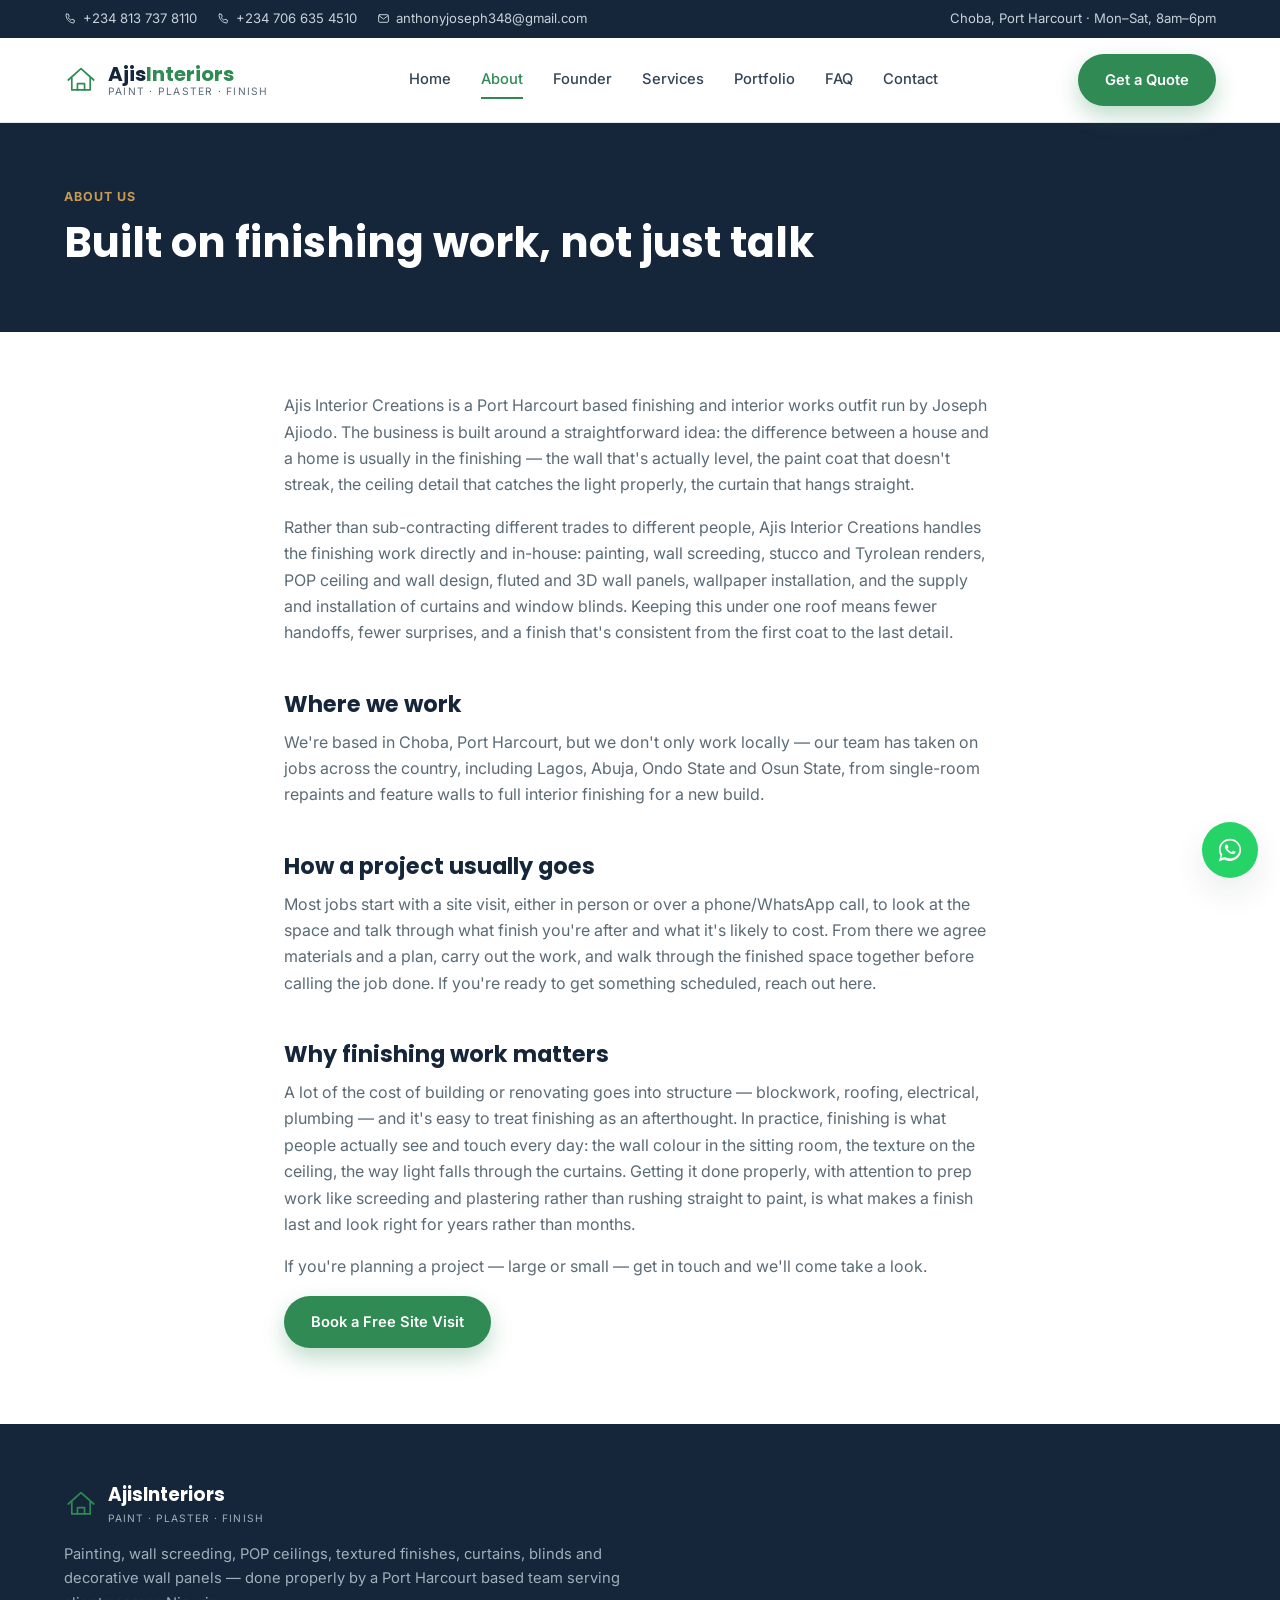
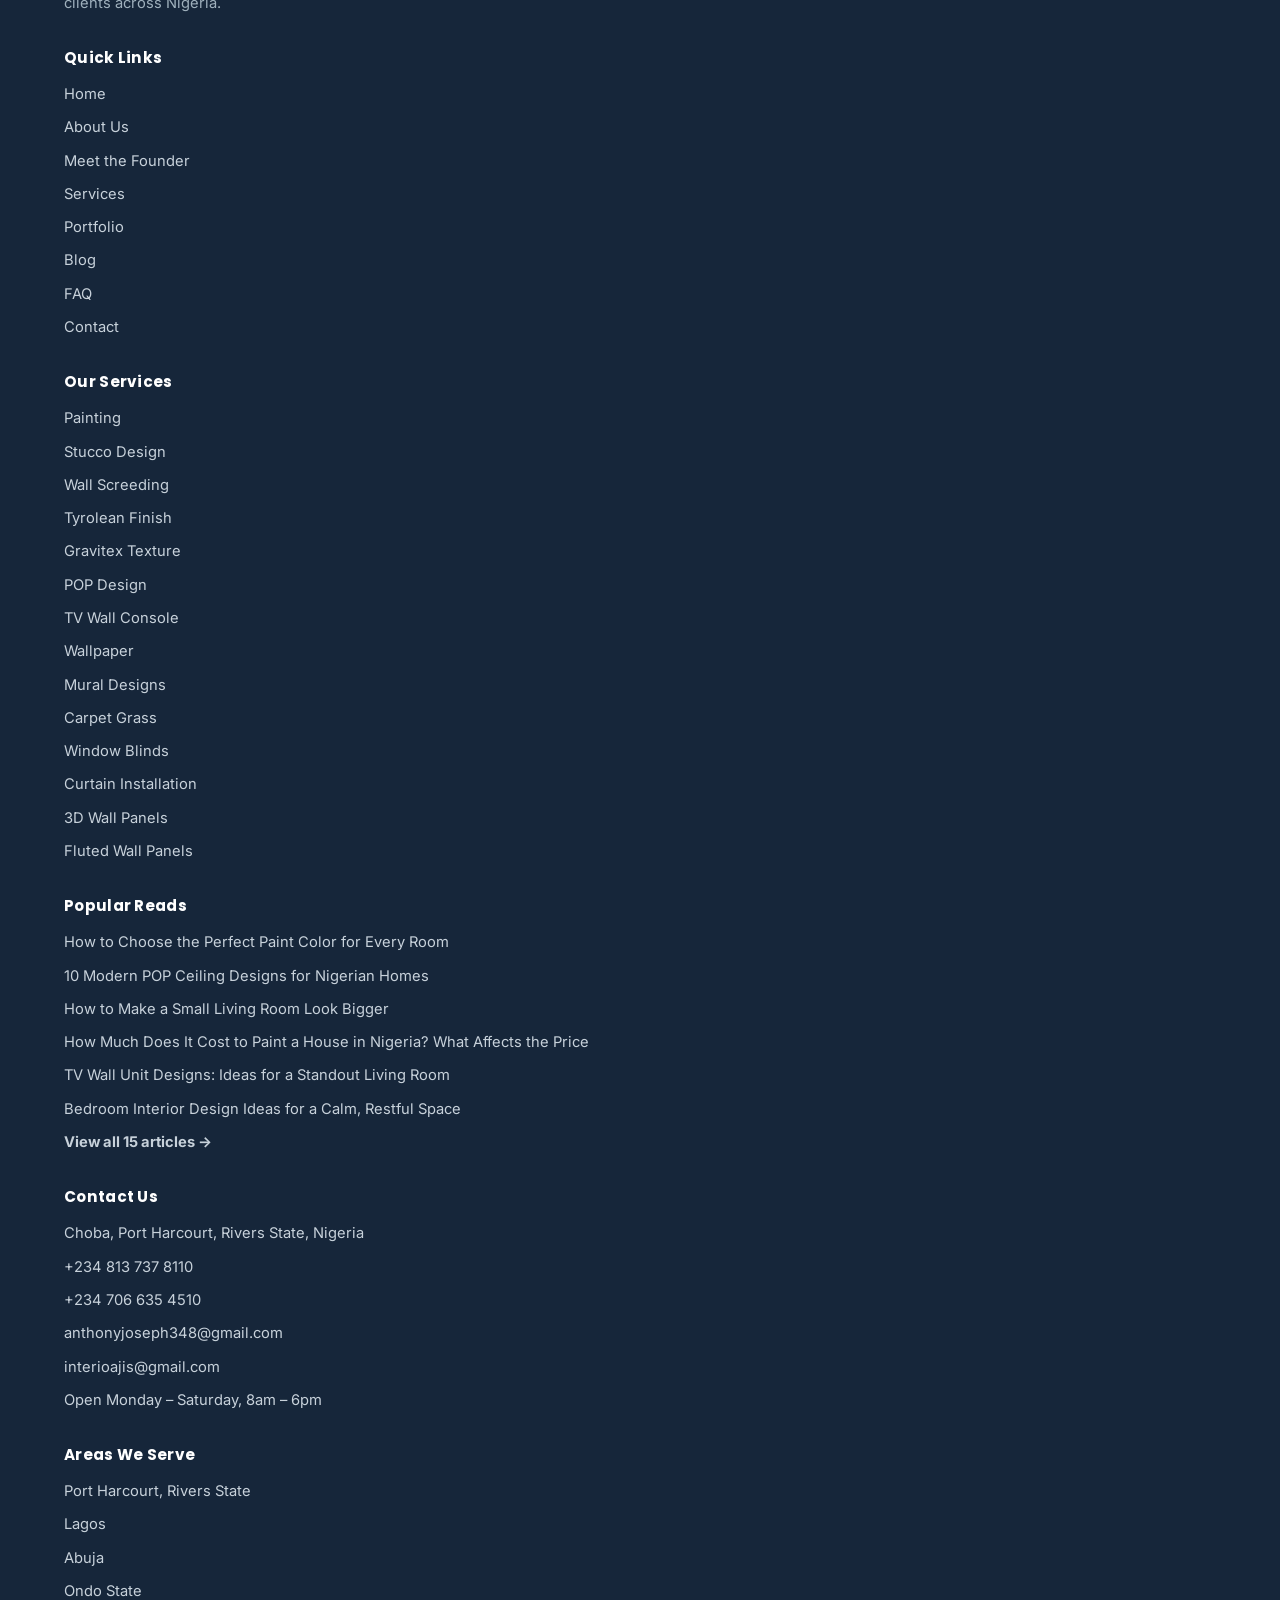
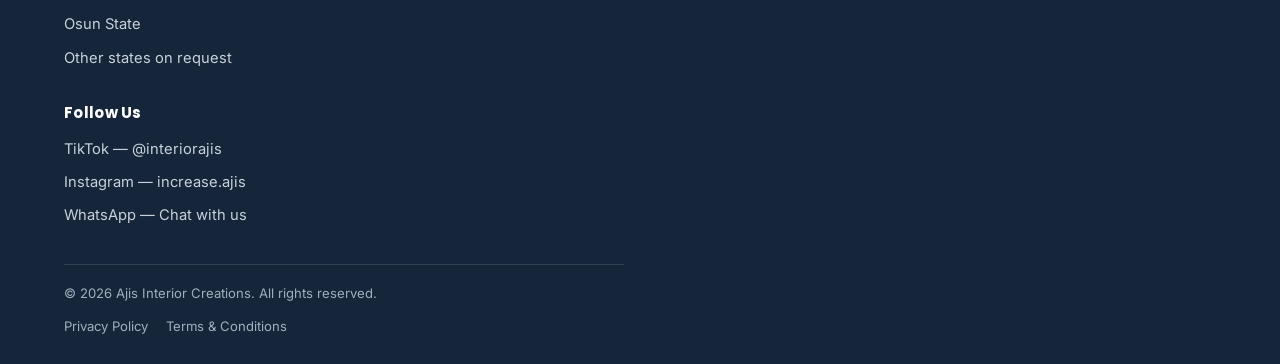
==== about.html @ b14771e4 "Add files via upload" ====
<!doctype html>
<html lang="en">
<head>
<meta charset="UTF-8">
<meta name="viewport" content="width=device-width, initial-scale=1.0">
<title>About Us | Ajis Interior Creations, Port Harcourt</title>
<meta name="description" content="Learn about Ajis Interior Creations — a Port Harcourt based finishing and interior works team specialising in painting, wall screeding, POP design, panels and window treatments.">
<link rel="canonical" href="https://mmakaprince0-design.github.io/Ajis-Interior-Creation/about.html">
<link rel="preconnect" href="https://fonts.googleapis.com">
<link rel="preconnect" href="https://fonts.gstatic.com" crossorigin>
<link href="https://fonts.googleapis.com/css2?family=Poppins:wght@500;600;700&family=Inter:wght@400;500;600&display=swap" rel="stylesheet">
<link rel="stylesheet" href="style.css">
</head>
<body>

<div class="top-strip">
  <div class="container">
    <div class="top-strip-links">
      <a href="tel:+2348137378110"><svg class="ts-ic" viewBox="0 0 24 24" fill="none" stroke="currentColor" stroke-width="1.8" stroke-linecap="round" stroke-linejoin="round"><path d="M4.5 4h3.6l1.6 4.4-2 1.7a12.6 12.6 0 0 0 5.2 5.2l1.7-2 4.4 1.6v3.6c0 1-.8 1.8-1.8 1.7-7-0.5-12.7-6.2-13.2-13.2C3.3 5.3 4 4.5 4.5 4Z"/></svg> +234 813 737 8110</a>
      <a href="tel:+2347066354510"><svg class="ts-ic" viewBox="0 0 24 24" fill="none" stroke="currentColor" stroke-width="1.8" stroke-linecap="round" stroke-linejoin="round"><path d="M4.5 4h3.6l1.6 4.4-2 1.7a12.6 12.6 0 0 0 5.2 5.2l1.7-2 4.4 1.6v3.6c0 1-.8 1.8-1.8 1.7-7-0.5-12.7-6.2-13.2-13.2C3.3 5.3 4 4.5 4.5 4Z"/></svg> +234 706 635 4510</a>
      <a href="mailto:anthonyjoseph348@gmail.com"><svg class="ts-ic" viewBox="0 0 24 24" fill="none" stroke="currentColor" stroke-width="1.8" stroke-linecap="round" stroke-linejoin="round"><rect x="3" y="5" width="18" height="14" rx="2"/><path d="m4 7 8 6 8-6"/></svg> anthonyjoseph348@gmail.com</a>
    </div>
    <div>Choba, Port Harcourt · Mon–Sat, 8am–6pm</div>
  </div>
</div>

<header class="site-header">
  <div class="container">
    <a href="index.html" class="brand">
      <span class="brand-icon" aria-hidden="true">
        <svg viewBox="0 0 48 48" fill="none" stroke="currentColor" stroke-width="2.4" stroke-linecap="round" stroke-linejoin="round">
          <path d="M6 24L24 8l18 16"/>
          <path d="M11 21v17h26V21"/>
          <path d="M19 38v-9h10v9"/>
        </svg>
      </span>
      <span class="brand-text">
        <span class="brand-name">Ajis<span>Interiors</span></span>
        <span class="brand-tag">Paint · Plaster · Finish</span>
      </span>
    </a>
    <nav class="main-nav" id="main-nav">
      <a href="index.html">Home</a>
      <a href="about.html" class="active">About</a>
      <a href="founder.html">Founder</a>
      <a href="service.html">Services</a>
      <a href="portfolio.html">Portfolio</a>
      <a href="index.html#faq">FAQ</a>
      <a href="contact.html">Contact</a>
    </nav>
    <div class="header-actions">
      <a href="contact.html" class="btn btn-primary">Get a Quote</a>
      <button class="nav-toggle" id="nav-toggle" aria-label="Toggle menu" aria-expanded="false" aria-controls="main-nav">
        <span></span><span></span><span></span>
      </button>
    </div>
  </div>
</header>

<div class="page-hero">
  <div class="container">
    <div class="eyebrow" style="color:#c79a54">About us</div>
    <h1>Built on finishing work, not just talk</h1>
  </div>
</div>

<div class="page-content">
  <div class="container" style="max-width:760px">
    <p>Ajis Interior Creations is a Port Harcourt based finishing and interior works outfit run by Joseph Ajiodo. The business is built around a straightforward idea: the difference between a house and a home is usually in the finishing — the wall that's actually level, the paint coat that doesn't streak, the ceiling detail that catches the light properly, the curtain that hangs straight.</p>

    <p>Rather than sub-contracting different trades to different people, Ajis Interior Creations handles the finishing work directly and in-house: painting, wall screeding, stucco and Tyrolean renders, POP ceiling and wall design, fluted and 3D wall panels, wallpaper installation, and the supply and installation of curtains and window blinds. Keeping this under one roof means fewer handoffs, fewer surprises, and a finish that's consistent from the first coat to the last detail.</p>

    <h2>Where we work</h2>
    <p>We're based in Choba, Port Harcourt, but we don't only work locally — our team has taken on jobs across the country, including Lagos, Abuja, Ondo State and Osun State, from single-room repaints and feature walls to full interior finishing for a new build.</p>

    <h2>How a project usually goes</h2>
    <p>Most jobs start with a site visit, either in person or over a phone/WhatsApp call, to look at the space and talk through what finish you're after and what it's likely to cost. From there we agree materials and a plan, carry out the work, and walk through the finished space together before calling the job done. If you're ready to get something scheduled, <a href="contact.html">reach out here</a>.</p>

    <h2>Why finishing work matters</h2>
    <p>A lot of the cost of building or renovating goes into structure — blockwork, roofing, electrical, plumbing — and it's easy to treat finishing as an afterthought. In practice, finishing is what people actually see and touch every day: the wall colour in the sitting room, the texture on the ceiling, the way light falls through the curtains. Getting it done properly, with attention to prep work like screeding and plastering rather than rushing straight to paint, is what makes a finish last and look right for years rather than months.</p>

    <p>If you're planning a project — large or small — get in touch and we'll come take a look.</p>

    <p><a href="contact.html" class="btn btn-primary">Book a Free Site Visit</a></p>
  </div>
</div>


<footer class="site-footer">
  <div class="container">
    <div class="footer-stack">

      <div class="footer-block">
        <a class="footer-brand" href="index.html">
          <span class="brand-icon" aria-hidden="true"><svg viewBox="0 0 48 48" fill="none" stroke="currentColor" stroke-width="2.4" stroke-linecap="round" stroke-linejoin="round"><path d="M6 24L24 8l18 16"/><path d="M11 21v17h26V21"/><path d="M19 38v-9h10v9"/></svg></span>
          <span><span class="brand-name">AjisInteriors</span><span class="brand-tag">Paint · Plaster · Finish</span></span>
        </a>
        <p>Painting, wall screeding, POP ceilings, textured finishes, curtains, blinds and decorative wall panels — done properly by a Port Harcourt based team serving clients across Nigeria.</p>
      </div>

      <div class="footer-block">
        <h5>Quick Links</h5>
        <ul><li><a href="index.html">Home</a></li><li><a href="about.html">About Us</a></li><li><a href="founder.html">Meet the Founder</a></li><li><a href="service.html">Services</a></li><li><a href="portfolio.html">Portfolio</a></li><li><a href="articles/index.html">Blog</a></li><li><a href="index.html#faq">FAQ</a></li><li><a href="contact.html">Contact</a></li></ul>
      </div>

      <div class="footer-block">
        <h5>Our Services</h5>
        <ul><li><a href="service.html#article-painting">Painting</a></li><li><a href="service.html#article-stucco">Stucco Design</a></li><li><a href="service.html#article-screeding">Wall Screeding</a></li><li><a href="service.html#article-tyrolean">Tyrolean Finish</a></li><li><a href="service.html#article-gravitex">Gravitex Texture</a></li><li><a href="service.html#article-pop-design">POP Design</a></li><li><a href="service.html#article-tv-console">TV Wall Console</a></li><li><a href="service.html#article-wallpaper">Wallpaper</a></li><li><a href="service.html#article-mural">Mural Designs</a></li><li><a href="service.html#article-carpet-grass">Carpet Grass</a></li><li><a href="service.html#article-blinds">Window Blinds</a></li><li><a href="service.html#article-curtains">Curtain Installation</a></li><li><a href="service.html#article-3d-panels">3D Wall Panels</a></li><li><a href="service.html#article-fluted-panels">Fluted Wall Panels</a></li></ul>
      </div>

      <div class="footer-block">
        <h5>Popular Reads</h5>
        <ul><li><a href="articles/choosing-paint-color.html">How to Choose the Perfect Paint Color for Every Room</a></li><li><a href="articles/pop-ceiling-designs-nigeria.html">10 Modern POP Ceiling Designs for Nigerian Homes</a></li><li><a href="articles/small-living-room-ideas.html">How to Make a Small Living Room Look Bigger</a></li><li><a href="articles/how-much-does-it-cost-to-paint-a-house.html">How Much Does It Cost to Paint a House in Nigeria? What Affects the Price</a></li><li><a href="articles/tv-wall-unit-designs.html">TV Wall Unit Designs: Ideas for a Standout Living Room</a></li><li><a href="articles/bedroom-interior-design-ideas.html">Bedroom Interior Design Ideas for a Calm, Restful Space</a></li><li><a href="articles/index.html"><strong>View all 15 articles →</strong></a></li></ul>
      </div>

      <div class="footer-block">
        <h5>Contact Us</h5>
        <ul>
          <li>Choba, Port Harcourt, Rivers State, Nigeria</li>
          <li><a href="tel:+2348137378110">+234 813 737 8110</a></li>
          <li><a href="tel:+2347066354510">+234 706 635 4510</a></li>
          <li><a href="mailto:anthonyjoseph348@gmail.com">anthonyjoseph348@gmail.com</a></li>
          <li><a href="mailto:interioajis@gmail.com">interioajis@gmail.com</a></li>
          <li>Open Monday – Saturday, 8am – 6pm</li>
        </ul>
      </div>

      <div class="footer-block">
        <h5>Areas We Serve</h5>
        <ul>
          <li>Port Harcourt, Rivers State</li>
          <li>Lagos</li>
          <li>Abuja</li>
          <li>Ondo State</li>
          <li>Osun State</li>
          <li>Other states on request</li>
        </ul>
      </div>

      <div class="footer-block">
        <h5>Follow Us</h5>
        <ul>
          <li><a href="https://www.tiktok.com/@interiorajis" target="_blank" rel="noopener">TikTok — @interiorajis</a></li>
          <li><a href="https://www.instagram.com/increase.ajis" target="_blank" rel="noopener">Instagram — increase.ajis</a></li>
          <li><a href="https://wa.me/2348137378110" target="_blank" rel="noopener">WhatsApp — Chat with us</a></li>
        </ul>
      </div>

    </div>
    <div class="footer-bottom">
      <div>© <span id="year">2026</span> Ajis Interior Creations. All rights reserved.</div>
      <div class="legal-links"><a href="privacy-policy.html">Privacy Policy</a><a href="terms.html">Terms &amp; Conditions</a></div>
    </div>
  </div>
</footer>
<script src="script.js"></script>
</body>
</html>


<a class="whatsapp-fab" href="https://wa.me/2348137378110" aria-label="Chat on WhatsApp" target="_blank" rel="noopener">
  <svg viewBox="0 0 32 32" fill="currentColor"><path d="M16 3C9 3 3.3 8.6 3.3 15.5c0 2.6.7 5 2 7.1L3 29l6.6-2.2c2 1.1 4.2 1.7 6.4 1.7 7 0 12.7-5.6 12.7-12.5C28.7 8.6 23 3 16 3zm0 22.7c-2 0-4-.6-5.7-1.6l-.4-.2-3.9 1.3 1.3-3.8-.3-.4a10.4 10.4 0 0 1-1.7-5.5c0-5.7 4.7-10.4 10.7-10.4S26.7 9.8 26.7 15.5 22 25.7 16 25.7zm5.9-7.8c-.3-.2-1.9-.9-2.2-1s-.5-.2-.7.2-.8 1-.9 1.2-.3.2-.6 0a8.7 8.7 0 0 1-4.3-3.8c-.3-.6.3-.5.9-1.7.1-.2 0-.4 0-.5l-.9-2.2c-.2-.5-.5-.5-.7-.5h-.6c-.2 0-.5.1-.8.4-.3.3-1 1-1 2.4s1.1 2.8 1.2 3c.1.2 2.1 3.2 5.1 4.5.7.3 1.3.5 1.7.6.7.2 1.4.2 1.9.1.6-.1 1.9-.8 2.1-1.5.3-.7.3-1.4.2-1.5-.1-.2-.3-.3-.6-.4z"/></svg>
</a>

<script src="script.js"></script>
</body>
</html>
---- style.css ----
/* =========================================================
   AJIS INTERIOR CREATIONS — stylesheet (k2design-style layout)
   Palette: deep navy, forest green accent, light grey sections,
   white rounded cards with soft shadow.
   ========================================================= */

:root{
  --navy: #16263a;
  --navy-soft: #334456;
  --green: #2f8a53;
  --green-dark: #246b40;
  --grey-bg: #f4f6f7;
  --text: #2a3540;
  --text-muted: #5b6b76;
  --line: #e6e9eb;
  --white: #ffffff;
  --shadow: 0 14px 34px rgba(22,38,58,0.09);
  --shadow-sm: 0 6px 18px rgba(22,38,58,0.08);
  --radius: 14px;
  --radius-sm: 8px;
  --font-head: "Poppins", "Segoe UI", sans-serif;
  --font-body: "Inter", "Segoe UI", sans-serif;
  --maxw: 1200px;
}

*, *::before, *::after{ box-sizing: border-box; }
html{ scroll-behavior: smooth; }
@media (prefers-reduced-motion: reduce){
  html{ scroll-behavior: auto; }
  *{ animation-duration: 0.001ms !important; animation-iteration-count: 1 !important; transition-duration: 0.001ms !important; }
}

body{
  margin: 0;
  font-family: var(--font-body);
  color: var(--text);
  background: var(--white);
  line-height: 1.65;
  -webkit-font-smoothing: antialiased;
}

img{ max-width: 100%; display: block; }
a{ color: inherit; text-decoration: none; }
ul{ margin: 0; padding: 0; list-style: none; }
h1,h2,h3,h4{ font-family: var(--font-head); font-weight: 700; color: var(--navy); margin: 0 0 0.5em; line-height: 1.2; }
p{ margin: 0 0 1em; color: var(--text-muted); }
.container{ max-width: var(--maxw); margin: 0 auto; padding: 0 24px; }
.visually-hidden{ position:absolute; width:1px; height:1px; overflow:hidden; clip:rect(0 0 0 0); white-space:nowrap; }

a:focus-visible, button:focus-visible, input:focus-visible, textarea:focus-visible, select:focus-visible{
  outline: 2px solid var(--green);
  outline-offset: 3px;
}

/* ---------- Buttons ---------- */
.btn{
  display: inline-flex;
  align-items: center;
  gap: 8px;
  padding: 13px 26px;
  font-family: var(--font-body);
  font-size: 0.92rem;
  font-weight: 600;
  border-radius: 999px;
  border: 1px solid transparent;
  cursor: pointer;
  transition: background .2s ease, color .2s ease, border-color .2s ease, transform .15s ease, box-shadow .2s ease;
}
.btn-primary{ background: var(--green); color: var(--white); box-shadow: 0 10px 22px rgba(47,138,83,0.3); }
.btn-primary:hover{ background: var(--green-dark); transform: translateY(-1px); }
.btn-ghost{ background: rgba(255,255,255,0.12); color: var(--white); border-color: rgba(255,255,255,0.4); }
.btn-ghost:hover{ background: rgba(255,255,255,0.2); }
.btn-outline{ background: transparent; color: var(--navy); border-color: var(--line); }
.btn-outline:hover{ border-color: var(--green); color: var(--green); }
.btn-block{ width: 100%; justify-content: center; }
.btn-sm{ padding: 9px 18px; font-size: 0.85rem; }

/* ---------- Top strip ---------- */
.top-strip{ background: var(--navy); color: #c7d1da; font-size: 0.82rem; }
.top-strip .container{ display:flex; justify-content: space-between; align-items:center; padding: 8px 24px; gap: 16px; flex-wrap: wrap; }
.top-strip a{ color: #c7d1da; }
.top-strip a:hover{ color: var(--green); }
.top-strip-links{ display:flex; gap: 20px; flex-wrap: wrap; }
.top-strip-links a{ display:inline-flex; align-items:center; gap:6px; }
.ts-ic{ width:13px; height:13px; flex-shrink:0; }

/* ---------- Header / navbar ---------- */
.site-header{ position: sticky; top: 0; z-index: 50; background: var(--white); border-bottom: 1px solid var(--line); }
.site-header .container{ display: flex; align-items: center; justify-content: space-between; padding: 16px 24px; }
.brand{ display:flex; align-items:center; gap:10px; }
.brand-icon{ width:34px; height:34px; color: var(--green); flex-shrink:0; }
.brand-icon svg{ width:100%; height:100%; }
.brand-text{ display:flex; flex-direction:column; line-height:1; }
.brand-text .brand-name{ font-family: var(--font-head); font-size: 1.25rem; font-weight: 700; color: var(--navy); }
.brand-text .brand-name span{ color: var(--green); }
.brand-text .brand-tag{ font-size: 0.64rem; letter-spacing: 0.12em; color: var(--text-muted); margin-top: 2px; text-transform: uppercase; }

.main-nav{ display:flex; align-items:center; gap: 30px; }
.main-nav a{ font-size: 0.92rem; font-weight: 500; color: var(--navy-soft); padding: 6px 0; border-bottom: 2px solid transparent; }
.main-nav a:hover, .main-nav a.active{ color: var(--green); border-color: var(--green); }
.header-actions{ display:flex; align-items:center; gap:18px; }
.nav-toggle{ display:none; background:none; border:none; cursor:pointer; padding:8px; flex-direction:column; gap:5px; }
.nav-toggle span{ width:24px; height:2px; background:var(--navy); display:block; }

@media (max-width: 880px){
  .main-nav{ position:absolute; top:100%; left:0; right:0; background: var(--white); flex-direction:column; align-items:flex-start; padding: 12px 24px 24px; gap: 4px; border-bottom: 1px solid var(--line); display:none; box-shadow: var(--shadow-sm); }
  .main-nav.open{ display:flex; }
  .main-nav a{ width:100%; padding: 10px 0; border-bottom:none; }
  .nav-toggle{ display:flex; }
  .header-actions .btn-primary{ padding: 10px 18px; font-size:0.85rem; }
}

/* ---------- Hero (sliding background carousel) ---------- */
.hero{ position: relative; min-height: 86vh; display:flex; align-items:center; overflow:hidden; background: var(--navy); }
.hero-slides{ position:absolute; inset:0; display:flex; width:100%; height:100%; transition: transform 1s cubic-bezier(.65,0,.35,1); }
.hero-slide{ flex: 0 0 100%; width:100%; height:100%; }
.hero-slide img{ width:100%; height:100%; object-fit:cover; }
.hero-overlay{
  position:absolute; inset:0; z-index:1;
  background: linear-gradient(100deg, rgba(22,38,58,0.88) 0%, rgba(22,38,58,0.62) 45%, rgba(22,38,58,0.35) 100%);
}
.hero-inner{ position:relative; z-index:2; width:100%; }
.hero-copy{ max-width: 620px; }
.hero .eyebrow{ color: #8fd4ac; }
.hero h1{ color: var(--white); font-size: clamp(2.2rem, 4.4vw, 3.3rem); }
.hero p.lede{ color: #dbe2e7; font-size: 1.08rem; max-width: 50ch; }
.hero-ctas{ display:flex; gap:14px; flex-wrap:wrap; margin-top: 8px; }
.hero-dots{ position:absolute; z-index:2; left:0; right:0; bottom:22px; display:flex; justify-content:center; gap:9px; }
.hero-dots button{ width:9px; height:9px; border-radius:50%; border:none; background: rgba(255,255,255,0.4); padding:0; cursor:pointer; transition: background .2s ease, transform .2s ease; }
.hero-dots button.active{ background: var(--green); transform: scale(1.25); }

/* ---------- Dancing dots (decorative accent, hero) ---------- */
.dancing-dots{ display:flex; align-items:flex-end; gap:7px; height:18px; margin-bottom:16px; }
.dancing-dots span{
  width:8px; height:8px; border-radius:50%;
  background: var(--green);
  box-shadow: 0 0 10px rgba(143,212,172,0.7);
  animation: dot-dance 1.1s ease-in-out infinite;
}
.dancing-dots span:nth-child(1){ animation-delay: 0s; }
.dancing-dots span:nth-child(2){ animation-delay: .12s; }
.dancing-dots span:nth-child(3){ animation-delay: .24s; }
.dancing-dots span:nth-child(4){ animation-delay: .36s; }
.dancing-dots span:nth-child(5){ animation-delay: .48s; }
@keyframes dot-dance{
  0%, 60%, 100% { transform: translateY(0); opacity: 0.65; }
  30% { transform: translateY(-10px); opacity: 1; }
}
@media (prefers-reduced-motion: reduce){
  .dancing-dots span{ animation: none; opacity: 0.85; }
}
@media (max-width: 880px){ .hero{ min-height: 78vh; } }

/* ---------- Icon strip ---------- */
.icon-strip{ border-top: 1px solid var(--line); border-bottom: 1px solid var(--line); }
.icon-strip .container{ display:grid; grid-template-columns: repeat(4,1fr); }
.icon-strip-item{ padding: 36px 28px; border-left: 1px solid var(--line); }
.icon-strip-item:first-child{ border-left:none; }
.icon-strip-item .ic{ width:34px; height:34px; color: var(--green); margin-bottom: 14px; }
.icon-strip-item .ic svg{ width:100%; height:100%; }
.icon-strip-item h3{ font-size: 1rem; margin-bottom: 6px; }
.icon-strip-item p{ font-size: 0.88rem; margin:0; }
@media (max-width: 880px){ .icon-strip .container{ grid-template-columns: repeat(2,1fr); } .icon-strip-item:nth-child(3){ border-left:none; } }
@media (max-width: 540px){ .icon-strip .container{ grid-template-columns: 1fr; } .icon-strip-item{ border-left:none !important; border-top:1px solid var(--line); } .icon-strip-item:first-child{ border-top:none; } }

/* ---------- Section shell ---------- */
section{ padding: 88px 0; }
.eyebrow{ font-size: 0.78rem; font-weight: 700; letter-spacing: 0.08em; text-transform: uppercase; color: var(--green); margin-bottom: 10px; }
.alt-bg{ background: var(--grey-bg); }

/* ---------- Featured projects / card grids ---------- */
.featured-wrap{ display:grid; grid-template-columns: 0.85fr 2fr; gap: 48px; align-items:start; }
.featured-head h2{ font-size: clamp(1.8rem, 3vw, 2.3rem); }
.card-grid{ display:grid; grid-template-columns: repeat(3,1fr); gap: 22px; }
.proj-card{ background: var(--white); border-radius: var(--radius); overflow:hidden; box-shadow: var(--shadow-sm); transition: transform .2s ease, box-shadow .2s ease; }
.proj-card:hover{ transform: translateY(-4px); box-shadow: var(--shadow); }
.proj-card img{ width:100%; aspect-ratio: 4/3; object-fit:cover; }
.proj-card .info{ padding: 16px 18px 20px; }
.proj-card .info h4{ font-size: 1rem; margin-bottom: 2px; }
.proj-card .info .tag{ font-size: 0.82rem; color: var(--text-muted); }
@media (max-width: 980px){ .featured-wrap{ grid-template-columns: 1fr; } .card-grid{ grid-template-columns: repeat(2,1fr); } }
@media (max-width: 560px){ .card-grid{ grid-template-columns: 1fr; } }

.gallery-grid{ display:grid; grid-template-columns: repeat(3,1fr); gap: 22px; }
@media (max-width: 980px){ .gallery-grid{ grid-template-columns: repeat(2,1fr); } }
@media (max-width: 560px){ .gallery-grid{ grid-template-columns: 1fr; } }

.section-more{ text-align:center; margin-top: 44px; }
.section-more-row{ display:flex; justify-content:center; gap:14px; flex-wrap:wrap; margin-top:44px; }

/* ---------- About split ---------- */
.about-wrap{ display:grid; grid-template-columns: 0.9fr 1.1fr; gap: 64px; align-items:center; }
.about-media{ position:relative; }
.about-media img{ border-radius: var(--radius); box-shadow: var(--shadow); width:100%; aspect-ratio: 4/3.4; object-fit:cover; position:relative; z-index:2; }
.about-media::before{ content:""; position:absolute; inset: -18px -18px 18px 18px; background: var(--green); border-radius: var(--radius); z-index:1; }
.check-grid{ display:grid; grid-template-columns: 1fr 1fr; gap: 10px 24px; margin: 22px 0 28px; }
.check-grid li{ display:flex; align-items:center; gap:10px; font-size: 0.95rem; color: var(--text); }
.check-grid svg{ width:18px; height:18px; color: var(--green); flex-shrink:0; }
@media (max-width: 880px){ .about-wrap{ grid-template-columns: 1fr; } .about-media{ margin-bottom: 20px;} .check-grid{ grid-template-columns: 1fr; } }

/* ---------- Dark CTA band ---------- */
/* ---------- FAQ accordion ---------- */
.faq-list{ max-width: 820px; margin: 0 auto; display:flex; flex-direction:column; gap: 12px; }
.faq-item{ background: var(--white); border: 1px solid var(--line); border-radius: var(--radius); overflow:hidden; }
.faq-item summary{
  list-style:none; cursor:pointer; padding: 20px 24px;
  display:flex; justify-content:space-between; align-items:center; gap:16px;
  font-family: var(--font-head); font-weight:600; color: var(--navy); font-size:1.02rem;
}
.faq-item summary::-webkit-details-marker{ display:none; }
.faq-item summary::after{
  content:"+"; font-size:1.5rem; line-height:1; color: var(--green); flex-shrink:0;
  transition: transform .2s ease;
}
.faq-item[open] summary::after{ transform: rotate(45deg); }
.faq-item[open]{ border-color: var(--green); }
.faq-item .faq-answer{ padding: 0 24px 22px; }
.faq-item .faq-answer p{ margin:0; }

/* ---------- Comments ---------- */
.comments-wrap{ max-width: 820px; margin: 0 auto; }
.comment-form{ background: var(--white); border-radius: var(--radius); box-shadow: var(--shadow-sm); padding: 28px; margin-bottom: 28px; }
.comment-form .row{ display:grid; grid-template-columns: 1fr 1fr; gap:16px; margin-bottom:16px; }
.comment-form .full{ margin-bottom:16px; }
.star-input{ display:flex; gap:4px; }
.star-input button{
  background:none; border:none; cursor:pointer; font-size:1.6rem; line-height:1;
  color: #cbd3d9; padding:0 2px; transition: color .15s ease, transform .15s ease;
}
.star-input button.on{ color:#f5a623; }
.star-input button:hover{ transform: scale(1.12); }
.comment-note{ font-size:0.82rem; color: var(--text-muted); margin: 12px 0 0; }
.comment-list{ display:flex; flex-direction:column; gap:16px; }
.comment-card{ background: var(--white); border:1px solid var(--line); border-radius: var(--radius); padding: 20px 22px; }
.comment-head{ display:flex; align-items:center; gap:12px; margin-bottom:10px; }
.comment-avatar{
  width:40px; height:40px; border-radius:50%; background: var(--green); color:#fff;
  display:flex; align-items:center; justify-content:center; font-weight:700; font-family: var(--font-head);
}
.comment-meta .name{ font-weight:600; color: var(--navy); font-size:0.95rem; }
.comment-meta .when{ font-size:0.78rem; color: var(--text-muted); }
.comment-stars{ color:#f5a623; margin-left:auto; letter-spacing:2px; }
.comment-card p{ margin:0 0 12px; color: var(--navy-soft); }
.comment-actions{ display:flex; gap:16px; font-size:0.85rem; }
.comment-actions button{ background:none; border:none; cursor:pointer; color: var(--text-muted); font-weight:600; padding:0; }
.comment-actions button:hover{ color: var(--green); }
.comment-empty{ text-align:center; color: var(--text-muted); padding: 24px; }
@media (max-width: 560px){ .comment-form .row{ grid-template-columns: 1fr; } }

a.proj-card{ display:block; color:inherit; }
a.proj-card:hover .info h4{ color: var(--green); }

.cta-band{ background: var(--navy); color: var(--white); text-align:center; padding: 72px 0; }
.cta-band .eyebrow{ color: #8fd4ac; }
.cta-band h2{ color: var(--white); font-size: clamp(1.8rem,3.4vw,2.4rem); }
.cta-band p{ color: #c7d1da; max-width: 50ch; margin: 0 auto 28px; }

/* ---------- Testimonials ---------- */
.testi-grid{ display:grid; grid-template-columns: repeat(3,1fr); gap: 26px; }
.testi-card{ background: var(--white); border-radius: var(--radius); padding: 30px; box-shadow: var(--shadow-sm); }
.testi-quote{ color: var(--green); font-size: 2.2rem; font-family: var(--font-head); line-height:1; margin-bottom: 10px; }
.testi-card p{ color: var(--text); font-style: italic; }
.testi-stars{ color: #e8a93a; letter-spacing: 2px; font-size: 0.9rem; margin-top: 14px; }
.testi-person{ margin-top: 8px; }
.testi-person .name{ font-weight:700; color: var(--navy); font-size:0.92rem; }
.testi-person .loc{ font-size:0.8rem; color: var(--text-muted); }
@media (max-width: 880px){ .testi-grid{ grid-template-columns: 1fr; } }

/* ---------- Contact ---------- */
.contact-wrap{ display:grid; grid-template-columns: 1fr 1.2fr; gap: 56px; }
.info-row{ display:flex; gap:16px; padding: 18px 0; border-top: 1px solid var(--line); }
.info-row:last-of-type{ border-bottom: 1px solid var(--line); }
.info-row .ic{ width:22px; height:22px; color: var(--green); flex-shrink:0; margin-top:2px; }
.info-row .ic svg{ width:100%; height:100%; }
.info-row h4{ margin:0 0 2px; font-size: 0.95rem; }
.info-row p{ margin:0; color:var(--text-muted); font-size:0.92rem; }

.contact-form{ background: var(--white); border-radius: var(--radius); box-shadow: var(--shadow); padding: 36px; }
.contact-form h3{ font-size:1.3rem; }
.form-note{ color:var(--text-muted); font-size:0.88rem; margin-bottom: 22px; }
.form-grid{ display:grid; grid-template-columns: 1fr 1fr; gap: 16px; }
.form-grid .full{ grid-column: 1 / -1; }
label{ display:block; font-size:0.82rem; font-weight:600; margin-bottom:6px; color: var(--navy); }
input, select, textarea{
  width:100%; padding: 12px 14px; font-family: var(--font-body); font-size:0.95rem;
  border: 1px solid var(--line); background: var(--grey-bg); border-radius: var(--radius-sm); color: var(--text);
}
textarea{ min-height: 110px; resize: vertical; }
.form-status{ margin-top: 12px; font-size: 0.88rem; }
@media (max-width: 900px){ .contact-wrap{ grid-template-columns: 1fr; } }
@media (max-width: 560px){ .form-grid{ grid-template-columns: 1fr; } }

/* ---------- Footer ---------- */
.site-footer{ background: var(--navy); color: #c7d1da; padding-top: 56px; }
.footer-top{ display:flex; justify-content:space-between; align-items:flex-start; gap: 24px; flex-wrap:wrap; padding-bottom: 36px; border-bottom: 1px solid rgba(255,255,255,0.12); }
.footer-brand{ display:flex; align-items:center; gap:10px; }
.footer-brand .brand-icon{ color: var(--green); }
.footer-brand .brand-name{ color: var(--white); font-family: var(--font-head); font-weight:700; font-size:1.15rem; }
.footer-brand .brand-tag{ font-size: 0.64rem; letter-spacing:0.1em; color:#9fb0bc; text-transform:uppercase; }
.footer-nav{ display:flex; gap: 24px; flex-wrap:wrap; }
.footer-nav a:hover{ color: var(--green); }
.footer-social{ display:flex; gap:14px; }
.footer-social a{ width:36px; height:36px; border-radius:50%; background: rgba(255,255,255,0.08); display:flex; align-items:center; justify-content:center; }
.footer-social a:hover{ background: var(--green); }
.footer-social svg{ width:17px; height:17px; }
.footer-bottom{ padding: 18px 0 26px; display:flex; justify-content:space-between; align-items:center; flex-wrap:wrap; gap:12px; font-size: 0.82rem; color: #9fb0bc; }
.footer-bottom .legal-links{ display:flex; gap:18px; }
.footer-bottom a:hover{ color: var(--green); }
@media (max-width: 620px){ .footer-top{ flex-direction:column; align-items:flex-start; } }

/* ---------- Vertical footer ---------- */
.footer-stack{
  display:flex; flex-direction:column; gap: 30px;
  max-width: 560px; padding-bottom: 36px;
  border-bottom: 1px solid rgba(255,255,255,0.12);
}
.footer-block h5{
  color: var(--white); font-family: var(--font-head); font-size: 0.95rem;
  letter-spacing: 0.02em; margin: 0 0 12px;
}
.footer-block ul{ list-style:none; margin:0; padding:0; display:flex; flex-direction:column; gap: 9px; font-size: 0.92rem; }
.footer-block li{ color: #c7d1da; max-width:none; margin:0; }
.footer-block p{ color:#9fb0bc; font-size:0.92rem; margin: 14px 0 0; max-width:none; }
.footer-block a{ color:#c7d1da; }
.footer-block a:hover{ color:#8fd4ac; }
.footer-block .footer-brand{ display:inline-flex; align-items:center; gap:10px; }
.footer-block .footer-brand > span:last-child{ display:flex; flex-direction:column; }
.footer-bottom{ flex-direction:column; align-items:flex-start; }
.footer-bottom .legal-links{ flex-wrap:wrap; }

/* ---------- Blog: related posts ---------- */
.page-content .related-posts{ margin-top: 3em; padding-top: 1.6em; border-top: 1px solid var(--line); }
.page-content .related-posts h2{ font-size: 1.15rem; margin-top: 0; }
.page-content .related-posts ul{ list-style:none; padding-left:0; margin: 0 0 1em; display:flex; flex-direction:column; gap:10px; }
.page-content .related-posts li{ margin:0; }
.page-content .related-posts a{ color: var(--green); font-weight:600; }
.page-content .related-posts a:hover{ text-decoration: underline; }

/* ---------- WhatsApp FAB ---------- */
.whatsapp-fab{ position: fixed; right: 22px; bottom: 22px; z-index: 60; width: 56px; height: 56px; border-radius: 50%; background: #25D366; color:#fff; display:flex; align-items:center; justify-content:center; box-shadow: var(--shadow); }
.whatsapp-fab svg{ width: 28px; height: 28px; }

/* ---------- Cookie banner ---------- */
.cookie-banner{ position: fixed; left: 16px; right: 16px; bottom: 16px; z-index: 70; max-width: 620px; margin: 0 auto; background: var(--navy); color: #c7d1da; padding: 18px 20px; border-radius: 12px; display:flex; flex-wrap:wrap; gap:14px; align-items:center; justify-content:space-between; box-shadow: var(--shadow); }
.cookie-banner[hidden]{ display:none; }
.cookie-banner p{ margin:0; font-size:0.86rem; flex:1 1 260px; color:#c7d1da; }
.cookie-banner a{ color: var(--green); text-decoration: underline; }
.cookie-banner .btn{ padding: 10px 20px; font-size: 0.85rem; }

/* ---------- Video showcase (project videos) ---------- */
.video-grid{
  display:grid;
  grid-template-columns: repeat(3, 1fr);
  gap: 20px;
}
.video-card{
  position: relative;
  overflow: hidden;
  border-radius: 20px;
  background: #0d0d0d;
  aspect-ratio: 3 / 4.6;
  box-shadow: 0 10px 30px rgba(0,0,0,0.18);
}
.video-card video{
  position: absolute; inset: 0;
  width: 100%; height: 100%;
  object-fit: cover;
  display: block;
}
.video-card .vc-overlay{
  position: absolute; inset: 0;
  background: linear-gradient(180deg, rgba(0,0,0,0) 38%, rgba(0,0,0,0.78) 100%);
  pointer-events: none;
}
.video-card .vc-play{
  position: absolute; top: 50%; left: 50%;
  transform: translate(-50%, -50%);
  width: 64px; height: 64px;
  border-radius: 50%;
  background: rgba(255,255,255,0.92);
  border: none;
  display: flex; align-items: center; justify-content: center;
  cursor: pointer;
  box-shadow: 0 6px 20px rgba(0,0,0,0.35);
  transition: transform .2s ease, background .2s ease;
}
.video-card .vc-play:hover{ transform: translate(-50%, -50%) scale(1.06); background: #fff; }
.video-card .vc-play svg{ width: 24px; height: 24px; fill: #221c17; margin-left: 3px; }
.video-card.is-playing .vc-play{ display: none; }
.video-card .vc-text{
  position: absolute; left: 22px; right: 22px; bottom: 20px;
  z-index: 2;
}
.video-card .vc-title{
  font-family: "Poppins", var(--font-display, sans-serif);
  font-weight: 700;
  font-size: clamp(1.3rem, 2.4vw, 1.7rem);
  color: #fff;
  margin: 0 0 14px;
  text-shadow: 0 2px 10px rgba(0,0,0,0.35);
}
.video-card .vc-btn{
  display: inline-flex; align-items: center; gap: 8px;
  background: #ff5a1f;
  color: #fff;
  font-weight: 700;
  font-size: 0.82rem;
  letter-spacing: 0.03em;
  text-transform: uppercase;
  padding: 13px 20px;
  border-radius: 999px;
  box-shadow: 0 6px 16px rgba(255,90,31,0.4);
  transition: background .2s ease, transform .15s ease;
}
.video-card .vc-btn:hover{ background: #e2470f; transform: translateY(-1px); }
.video-card .vc-btn svg{ width: 14px; height: 14px; }
@media (max-width: 900px){
  .video-grid{ grid-template-columns: 1fr; }
  .video-card{ aspect-ratio: 9 / 13; }
}

/* ---------- Simple content pages ---------- */
.page-hero{ background: var(--navy); color: var(--white); padding: 64px 0 44px; }
.page-hero h1{ color: var(--white); font-size: clamp(1.9rem,3.6vw,2.6rem); }
.page-content{ padding: 60px 0; }
.page-content h2{ font-size: 1.4rem; margin-top: 2em; color: var(--navy); }
.page-content p, .page-content li{ color: var(--text-muted); max-width: 74ch; }
.page-content ul{ list-style: disc; padding-left: 1.4em; margin-bottom: 1em; }
.page-content ul li{ margin-bottom: 0.5em; }
.updated{ color: var(--text-muted); font-size:0.85rem; margin-bottom: 2em; }
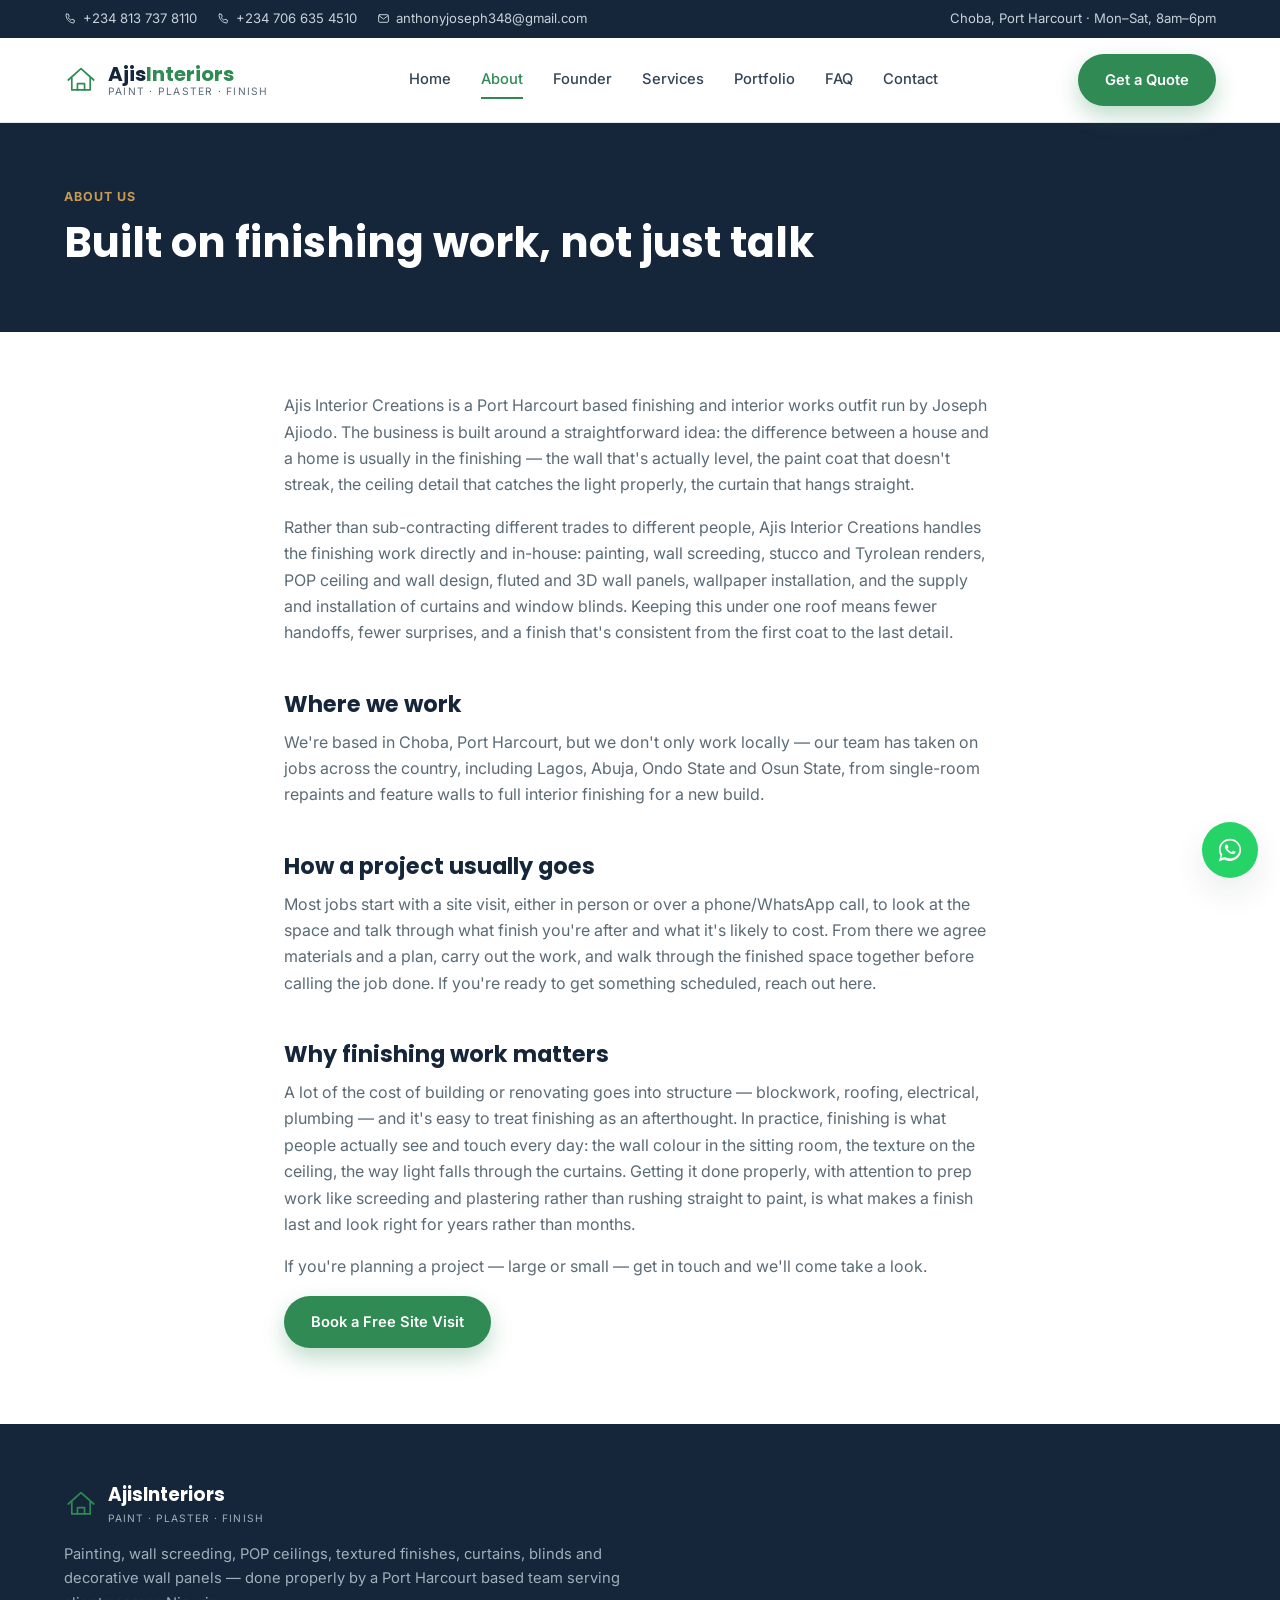
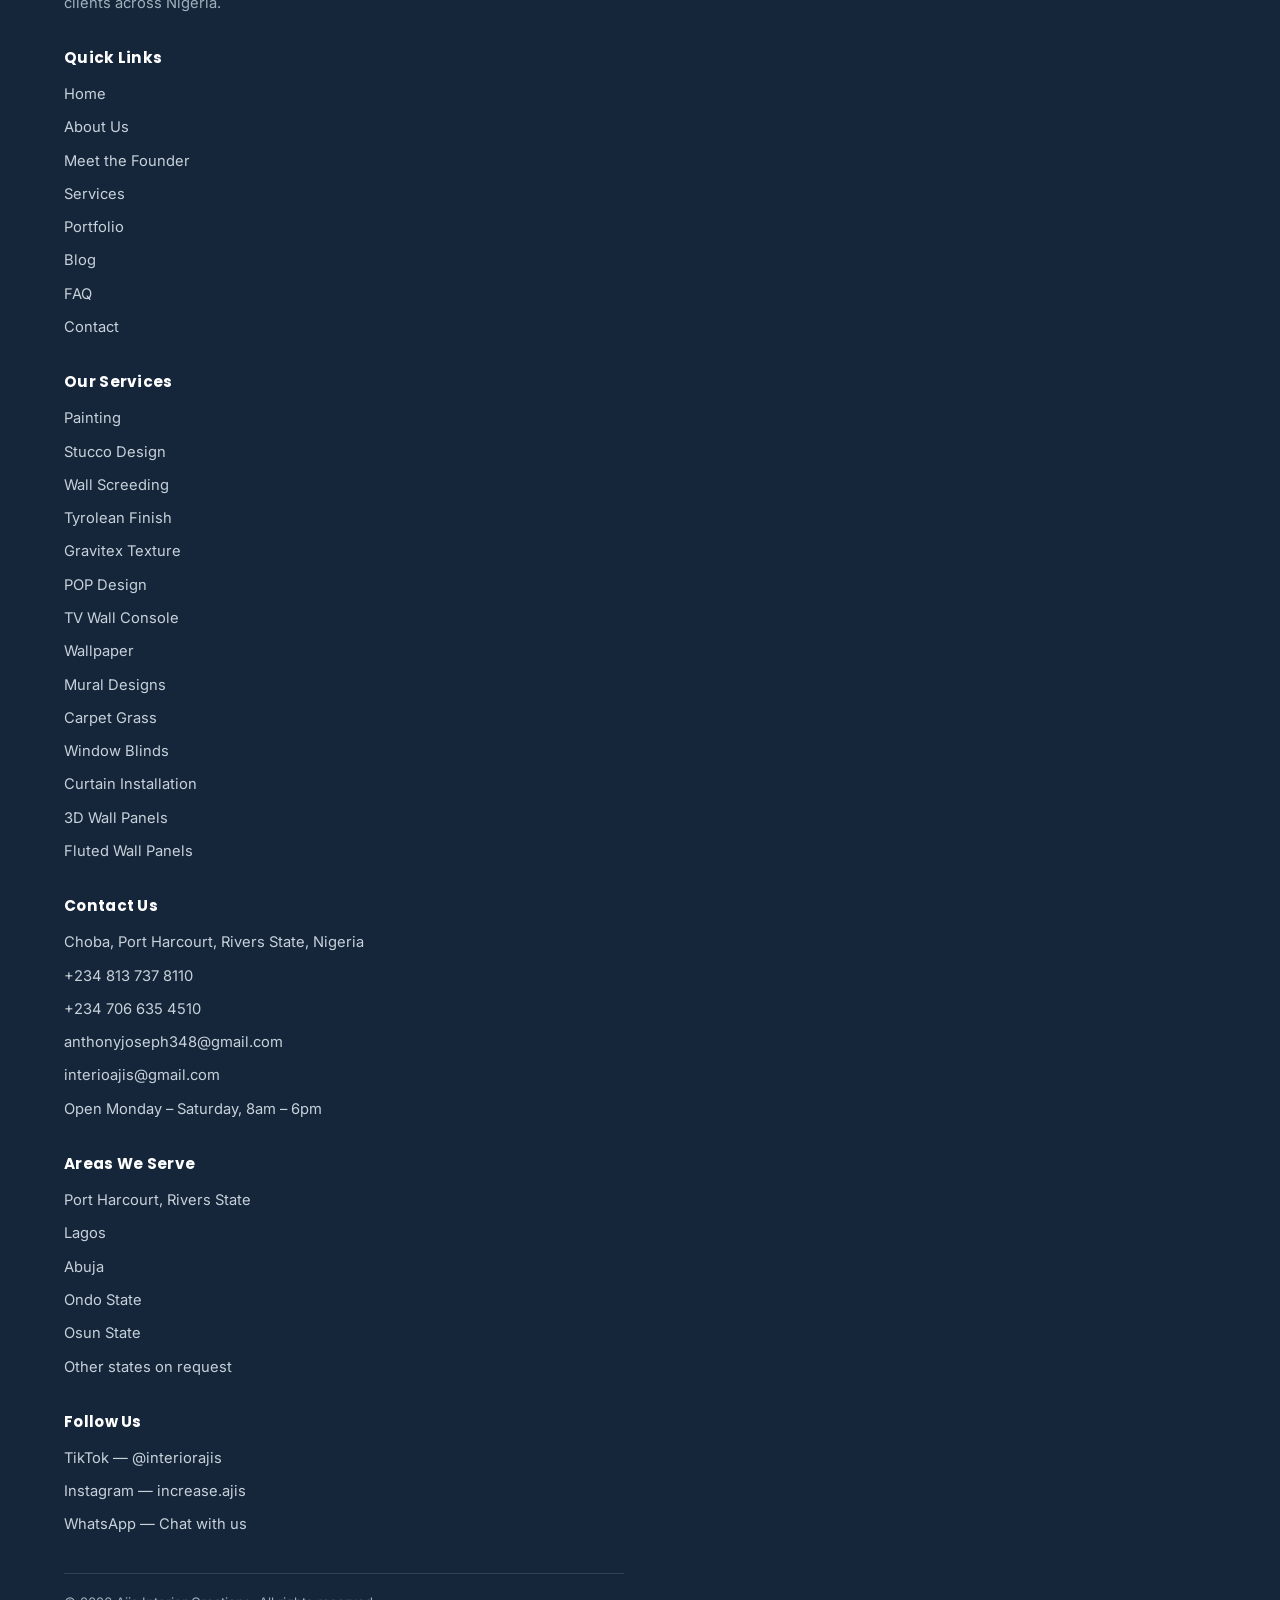
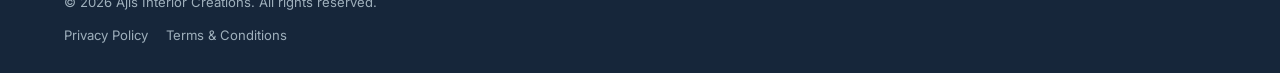
==== commit bf4985e4: "Update about.html" ====
--- a/about.html
+++ b/about.html
@@ -100,17 +100,12 @@
 
       <div class="footer-block">
         <h5>Quick Links</h5>
-        <ul><li><a href="index.html">Home</a></li><li><a href="about.html">About Us</a></li><li><a href="founder.html">Meet the Founder</a></li><li><a href="service.html">Services</a></li><li><a href="portfolio.html">Portfolio</a></li><li><a href="articles/index.html">Blog</a></li><li><a href="index.html#faq">FAQ</a></li><li><a href="contact.html">Contact</a></li></ul>
+        <ul><li><a href="index.html">Home</a></li><li><a href="about.html">About Us</a></li><li><a href="founder.html">Meet the Founder</a></li><li><a href="service.html">Services</a></li><li><a href="portfolio.html">Portfolio</a></li><li><a href="service.html">Blog</a></li><li><a href="index.html#faq">FAQ</a></li><li><a href="contact.html">Contact</a></li></ul>
       </div>
 
       <div class="footer-block">
         <h5>Our Services</h5>
         <ul><li><a href="service.html#article-painting">Painting</a></li><li><a href="service.html#article-stucco">Stucco Design</a></li><li><a href="service.html#article-screeding">Wall Screeding</a></li><li><a href="service.html#article-tyrolean">Tyrolean Finish</a></li><li><a href="service.html#article-gravitex">Gravitex Texture</a></li><li><a href="service.html#article-pop-design">POP Design</a></li><li><a href="service.html#article-tv-console">TV Wall Console</a></li><li><a href="service.html#article-wallpaper">Wallpaper</a></li><li><a href="service.html#article-mural">Mural Designs</a></li><li><a href="service.html#article-carpet-grass">Carpet Grass</a></li><li><a href="service.html#article-blinds">Window Blinds</a></li><li><a href="service.html#article-curtains">Curtain Installation</a></li><li><a href="service.html#article-3d-panels">3D Wall Panels</a></li><li><a href="service.html#article-fluted-panels">Fluted Wall Panels</a></li></ul>
-      </div>
-
-      <div class="footer-block">
-        <h5>Popular Reads</h5>
-        <ul><li><a href="articles/choosing-paint-color.html">How to Choose the Perfect Paint Color for Every Room</a></li><li><a href="articles/pop-ceiling-designs-nigeria.html">10 Modern POP Ceiling Designs for Nigerian Homes</a></li><li><a href="articles/small-living-room-ideas.html">How to Make a Small Living Room Look Bigger</a></li><li><a href="articles/how-much-does-it-cost-to-paint-a-house.html">How Much Does It Cost to Paint a House in Nigeria? What Affects the Price</a></li><li><a href="articles/tv-wall-unit-designs.html">TV Wall Unit Designs: Ideas for a Standout Living Room</a></li><li><a href="articles/bedroom-interior-design-ideas.html">Bedroom Interior Design Ideas for a Calm, Restful Space</a></li><li><a href="articles/index.html"><strong>View all 15 articles →</strong></a></li></ul>
       </div>
 
       <div class="footer-block">
@@ -164,4 +159,4 @@
 
 <script src="script.js"></script>
 </body>
-</html>+</html>
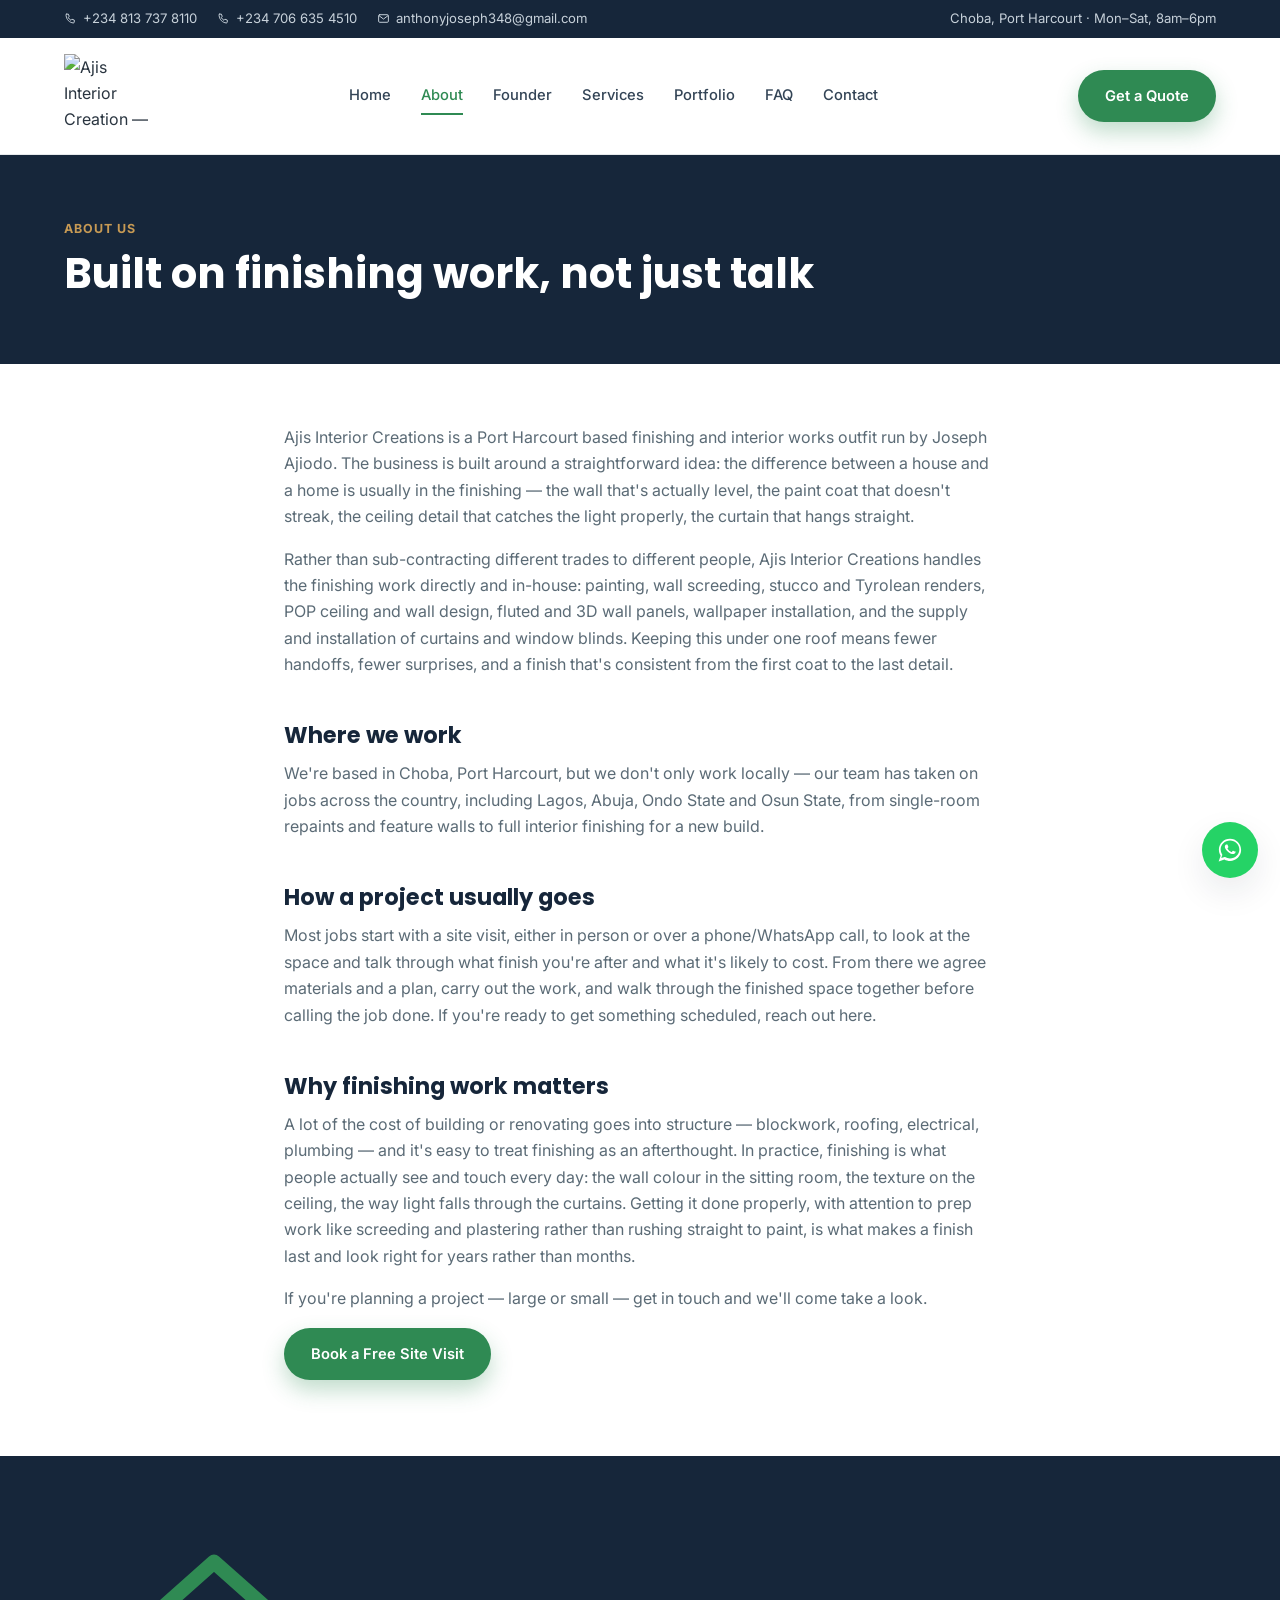
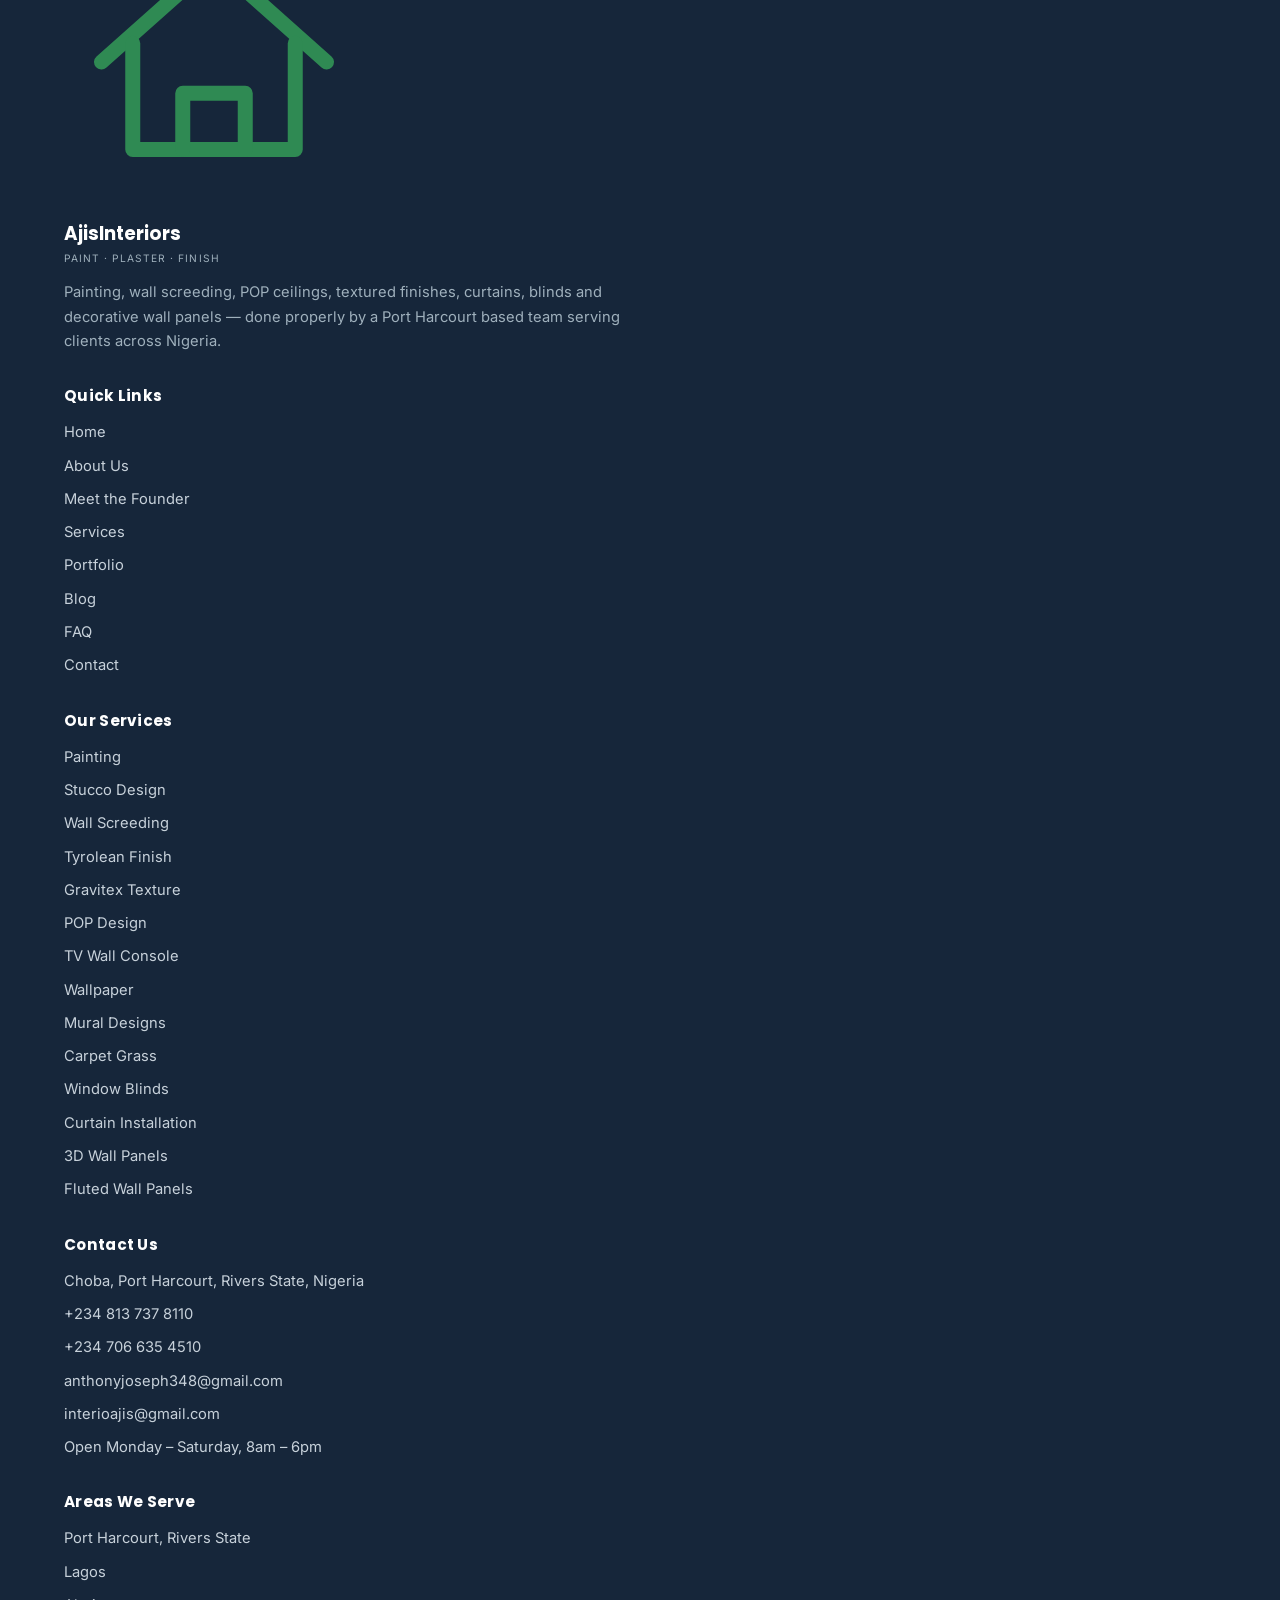
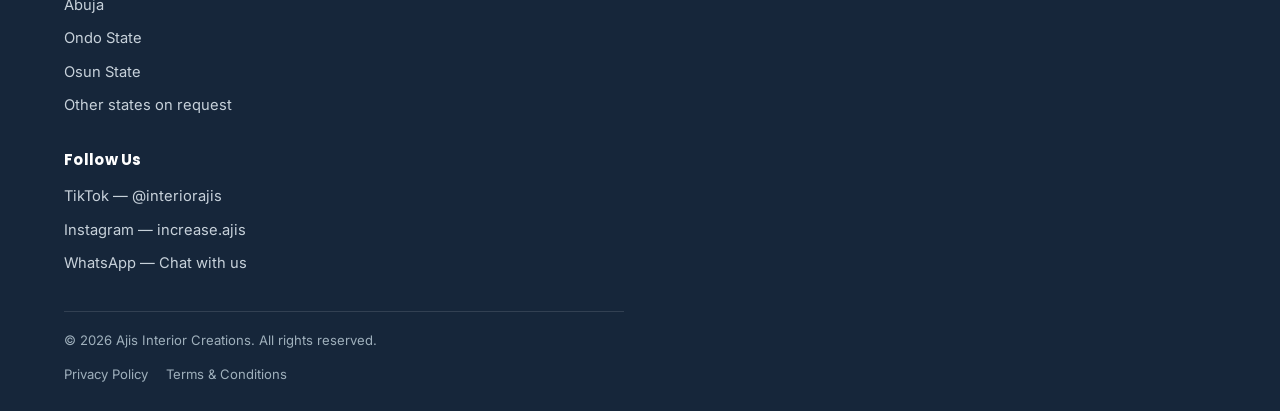
==== commit 6885eacc: "Update about.html" ====
--- a/about.html
+++ b/about.html
@@ -3,16 +3,56 @@
 <head>
 <meta charset="UTF-8">
 <meta name="viewport" content="width=device-width, initial-scale=1.0">
-<title>About Us | Ajis Interior Creations, Port Harcourt</title>
-<meta name="description" content="Learn about Ajis Interior Creations — a Port Harcourt based finishing and interior works team specialising in painting, wall screeding, POP design, panels and window treatments.">
-<link rel="canonical" href="https://mmakaprince0-design.github.io/Ajis-Interior-Creation/about.html">
+<title>Ajis Interior Creations | Painting, POP, Curtains &amp; Wall Finishes — Nigeria</title>
+<meta name="description" content="Ajis Interior Creations delivers painting, wall screeding, Tyrolean finish, POP ceiling design, wallpaper, fluted/3D panels, curtains and window blinds for homes and offices across Nigeria.">
+<link rel="canonical" href="https://ajisinteriorcreation.com.ng/">
 <link rel="preconnect" href="https://fonts.googleapis.com">
 <link rel="preconnect" href="https://fonts.gstatic.com" crossorigin>
 <link href="https://fonts.googleapis.com/css2?family=Poppins:wght@500;600;700&family=Inter:wght@400;500;600&display=swap" rel="stylesheet">
 <link rel="stylesheet" href="style.css">
+<meta property="og:type" content="website">
+<meta property="og:title" content="Ajis Interior Creations | Interior &amp; Exterior Finishing">
+<meta property="og:description" content="Painting, wall screeding, Tyrolean finish, POP ceiling design, wallpaper, fluted &amp; 3D panels, curtains and window blinds — serving clients across Nigeria.">
+<meta property="og:image" content="https://ajisinteriorcreation.com.ng/images/pop-tv-wall-unit.jpg">
+<meta property="og:url" content="https://ajisinteriorcreation.com.ng/">
+<meta name="twitter:card" content="summary_large_image">
+ 
+<script type="application/ld+json">
+{
+  "@context": "https://schema.org",
+  "@type": "HomeAndConstructionBusiness",
+  "name": "Ajis Interior Creations",
+  "logo": "https://ajisinteriorcreation.com.ng/images/logo-ajis-badge.png",
+  "image": "https://ajisinteriorcreation.com.ng/images/pop-tv-wall-unit.jpg",
+  "telephone": "+2348137378110",
+  "email": "anthonyjoseph348@gmail.com",
+  "additionalProperty": [
+    {"@type": "PropertyValue", "name": "Alternate phone", "value": "+2347066354510"},
+    {"@type": "PropertyValue", "name": "Alternate email", "value": "interioajis@gmail.com"}
+  ],
+  "address": {
+    "@type": "PostalAddress",
+    "addressLocality": "Choba, Port Harcourt",
+    "addressRegion": "Rivers State",
+    "addressCountry": "NG"
+  },
+  "areaServed": ["Nigeria", "Port Harcourt", "Lagos", "Abuja", "Ondo State", "Osun State"],
+  "priceRange": "$$",
+  "sameAs": ["https://www.tiktok.com/@interiorajis", "https://www.instagram.com/increase.ajis"]
+}
+</script>
+  <script src="https://cdn.cookiehub.eu/c2/7d48eb61.js"></script>
+<script type="text/javascript">
+document.addEventListener("DOMContentLoaded", function(event) {
+var cpm = {};
+window.cookiehub.load(cpm);
+});
+</script>
+<link rel="icon" type="image/png" href="favicon-192.png">
+<link rel="apple-touch-icon" href="favicon-192.png">
+<script async src="https://pagead2.googlesyndication.com/pagead/js/adsbygoogle.js?client=ca-pub-7127602604851767" crossorigin="anonymous"></script>
 </head>
 <body>
-
 <div class="top-strip">
   <div class="container">
     <div class="top-strip-links">
@@ -23,25 +63,13 @@
     <div>Choba, Port Harcourt · Mon–Sat, 8am–6pm</div>
   </div>
 </div>
-
+ 
 <header class="site-header">
   <div class="container">
-    <a href="index.html" class="brand">
-      <span class="brand-icon" aria-hidden="true">
-        <svg viewBox="0 0 48 48" fill="none" stroke="currentColor" stroke-width="2.4" stroke-linecap="round" stroke-linejoin="round">
-          <path d="M6 24L24 8l18 16"/>
-          <path d="M11 21v17h26V21"/>
-          <path d="M19 38v-9h10v9"/>
-        </svg>
-      </span>
-      <span class="brand-text">
-        <span class="brand-name">Ajis<span>Interiors</span></span>
-        <span class="brand-tag">Paint · Plaster · Finish</span>
-      </span>
-    </a>
+    <a href="index.html" class="brand" aria-label="Ajis Interior Creation — home"><img class="brand-logo" src="images/logo-ajis-badge.png" alt="Ajis Interior Creation — Your Space, Our Design" width="68" height="68"></a>
     <nav class="main-nav" id="main-nav">
       <a href="index.html">Home</a>
-      <a href="about.html" class="active">About</a>
+      <a href="about.html"class="active">About</a>
       <a href="founder.html">Founder</a>
       <a href="service.html">Services</a>
       <a href="portfolio.html">Portfolio</a>
--- a/style.css
+++ b/style.css
@@ -427,4 +427,11 @@
 .page-content p, .page-content li{ color: var(--text-muted); max-width: 74ch; }
 .page-content ul{ list-style: disc; padding-left: 1.4em; margin-bottom: 1em; }
 .page-content ul li{ margin-bottom: 0.5em; }
-.updated{ color: var(--text-muted); font-size:0.85rem; margin-bottom: 2em; }+.updated{ color: var(--text-muted); font-size:0.85rem; margin-bottom: 2em; }
+
+
+/* ---------- Logo image ---------- */
+.brand-logo{ display:block; width:84px; height:84px; }
+.footer-logo{ display:block; width:120px; height:120px; }
+.footer-block .footer-brand{ display:inline-block; }
+@media (max-width: 720px){ .brand-logo{ width:64px; height:64px; } }
